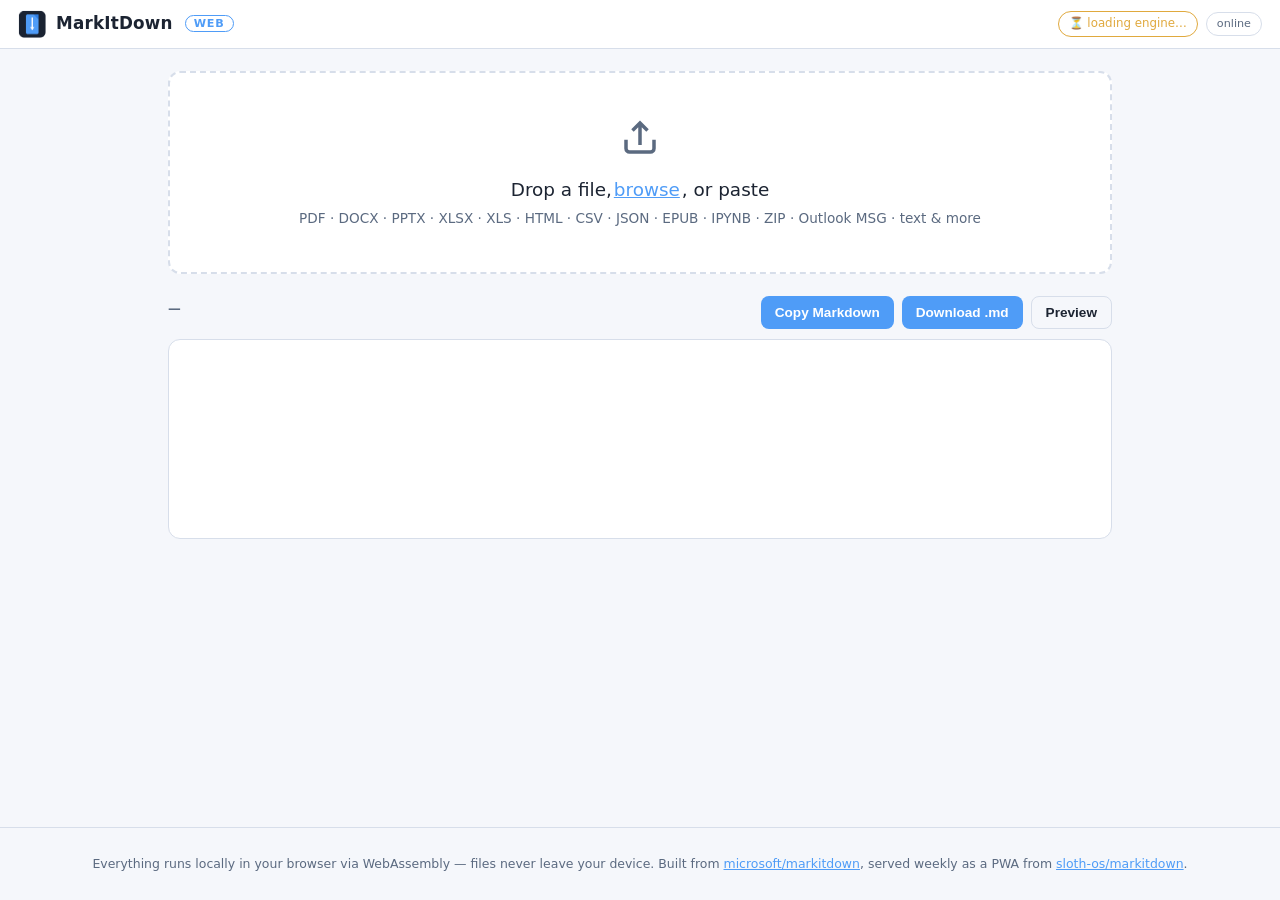
==== src/index.html @ 71509c8d "Add markitdown WASM PWA with weekly GitHub Pages deploy Package microsoft/markitdown as a browser-on" ====
<!doctype html>
<html lang="en">
<head>
  <meta charset="utf-8" />
  <meta name="viewport" content="width=device-width, initial-scale=1" />
  <title>MarkItDown Web — convert documents to Markdown, offline</title>
  <meta name="description" content="Convert PDF, DOCX, PPTX, XLSX, HTML, CSV and more to Markdown entirely in your browser. Works offline. Powered by markitdown compiled to WebAssembly." />
  <meta name="theme-color" content="#1a2332" />

  <link rel="manifest" href="manifest.webmanifest" />
  <link rel="icon" href="icons/icon-64.png" sizes="64x64" />
  <link rel="icon" href="icons/icon-192.png" sizes="192x192" />
  <link rel="apple-touch-icon" href="icons/icon-192.png" />
  <link rel="stylesheet" href="styles.css" />
</head>
<body>
  <header class="topbar">
    <div class="brand">
      <img src="icons/icon-64.png" alt="" width="28" height="28" />
      <h1>MarkItDown <span class="badge" id="md-version">Web</span></h1>
    </div>
    <div class="status">
      <span id="engine-status" class="status-pill" data-state="loading"
 title="WASM engine status">⏳ loading engine…</span>
      <span id="offline-status" class="status-pill subtle" data-state="online"
            title="Network status">online</span>
    </div>
  </header>

  <main>
    <section id="dropzone" class="dropzone" tabindex="0" role="button"
             aria-label="Drop a file here or click to choose">
      <svg class="dz-icon" viewBox="0 0 24 24" width="42" height="42" aria-hidden="true">
        <path fill="currentColor" d="M19 13v5a1 1 0 0 1-1 1H6a1 1 0 0 1-1-1v-5H3v5a3 3 0 0 0 3 3h12a3 3 0 0 0 3-3v-5h-2zM11 5.83 8.41 8.41 7 7l5-5 5 5-1.41 1.41L13 5.83V16h-2V5.83z"/>
      </svg>
      <p class="dz-title">Drop a file,<label for="file-input" class="link">browse</label><span id="paste-hint">, or paste</span></p>
      <p class="dz-sub">PDF · DOCX · PPTX · XLSX · XLS · HTML · CSV · JSON · EPUB · IPYNB · ZIP · Outlook MSG · text &amp; more</p>
      <input id="file-input" type="file" hidden multiple
 accept=".pdf,.docx,.doc,.pptx,.ppt,.xlsx,.xls,.csv,.json,.html,.htm,.xml,.md,.markdown,.txt,.text,.log,.yaml,.yml,.toml,.ini,.rss,.atom,.epub,.ipynb,.py,.js,.ts,.rs,.go,.java,.c,.cpp,.h,.sh,.zip,.msg" />
    </section>

    <section id="file-list" class="file-list" hidden>
      <h2>Queue</h2>
      <ul id="queue"></ul>
      <button id="clear-queue" class="btn subtle small">clear queue</button>
    </section>

    <section id="result" class="result" hidden>
      <div class="result-head">
        <h2 id="result-title" class="result-title" title="Converted file">—</h2>
        <div class="result-actions">
          <button id="copy-btn" class="btn">Copy Markdown</button>
          <button id="download-btn" class="btn">Download .md</button>
          <button id="toggle-render-btn" class="btn subtle">Preview</button>
        </div>
      </div>
      <div id="error-box" class="error-box" hidden></div>
      <pre id="markdown-out" class="markdown-out" tabindex="0"></pre>
      <div id="rendered-out" class="rendered-out" hidden></div>
    </section>
  </main>

  <footer class="footer">
    <p>
      Everything runs locally in your browser via WebAssembly — files never leave your device.
      Built from <a href="https://github.com/microsoft/markitdown" rel="noopener">microsoft/markitdown</a>,
      served weekly as a PWA from
      <a href="https://github.com/sloth-os/markitdown" rel="noopener">sloth-os/markitdown</a>.
    </p>
  </footer>

  <script type="module" src="app.js"></script>
</body>
</html>
---- src/styles.css ----
/* SPDX-License-Identifier: MIT */
:root {
  --bg: #12161f;
  --bg-soft: #1a2332;
  --bg-softer: #222d40;
  --fg: #e8ecf3;
  --fg-dim: #9aa7bd;
  --accent: #4f9cf7;
  --accent-strong: #2f7de1;
  --ok: #3fbf7f;
  --warn: #e0a93e;
  --err: #e05d5d;
  --border: #2e3a50;
  --radius: 12px;
  font-size: 16px;
}

@media (prefers-color-scheme: light) {
  :root {
    --bg: #f5f7fb;
    --bg-soft: #ffffff;
    --bg-softer: #eef2f8;
    --fg: #1c2432;
    --fg-dim: #5b6a80;
    --border: #d7deea;
  }
}

* { box-sizing: border-box; }

html, body {
  margin: 0;
  padding: 0;
  background: var(--bg);
  color: var(--fg);
  font-family: system-ui, -apple-system, "Segoe UI", Roboto, sans-serif;
  line-height: 1.5;
}

body {
  display: flex;
  flex-direction: column;
  min-height: 100vh;
  min-height: 100dvh;
}

.topbar {
  display: flex;
  align-items: center;
  justify-content: space-between;
  gap: 12px;
  padding: 10px 18px;
  background: var(--bg-soft);
  border-bottom: 1px solid var(--border);
  position: sticky;
  top: 0;
  z-index: 10;
}

.brand { display: flex; align-items: center; gap: 10px; }
.brand h1 { font-size: 1.05rem; margin: 0; font-weight: 650; letter-spacing: .2px; }
.brand img { border-radius: 6px; }

.badge {
  font-size: .7rem;
  font-weight: 600;
  text-transform: uppercase;
  letter-spacing: .8px;
  color: var(--accent);
  border: 1px solid var(--accent);
  padding: 1px 8px;
  border-radius: 999px;
  vertical-align: middle;
  margin-left: 6px;
}

.status { display: flex; gap: 8px; align-items: center; }

.status-pill {
  font-size: .74rem;
  padding: 3px 10px;
  border-radius: 999px;
  border: 1px solid var(--border);
  white-space: nowrap;
  transition: color .2s, border-color .2s;
}
.status-pill[data-state="ready"]    { color: var(--ok);   border-color: var(--ok); }
.status-pill[data-state="loading"]  { color: var(--warn); border-color: var(--warn); }
.status-pill[data-state="offline"]  { color: var(--warn); border-color: var(--warn); }
.status-pill[data-state="online"]   { color: var(--fg-dim); }
.status-pill.subtle { font-size: .7rem; }

main {
  flex: 1;
  width: 100%;
  max-width: 980px;
  margin: 0 auto;
  padding: 22px 18px 40px;
  display: flex;
  flex-direction: column;
  gap: 22px;
}

/* ---- Dropzone ---- */
.dropzone {
  border: 2px dashed var(--border);
  border-radius: var(--radius);
  background: var(--bg-soft);
  padding: 44px 20px;
  text-align: center;
  cursor: pointer;
  transition: border-color .15s, background .15s, transform .1s;
  outline: none;
}
.dropzone:hover, .dropzone:focus-visible { border-color: var(--accent); }
.dropzone.dragover {
  border-color: var(--accent-strong);
  background: var(--bg-softer);
  transform: scale(1.008);
}
.dz-icon { color: var(--fg-dim); }
.dropzone.dragover .dz-icon { color: var(--accent); }
.dz-title { font-size: 1.15rem; margin: 10px 0 4px; }
.dz-title .link { color: var(--accent); cursor: pointer; text-decoration: underline; margin: 0 2px; }
.dz-sub { color: var(--fg-dim); font-size: .85rem; margin: 0; }

/* ---- Queue ---- */
.file-list h2, .result-head h2 {
  font-size: .8rem;
  text-transform: uppercase;
  letter-spacing: 1px;
  color: var(--fg-dim);
  margin: 0 0 8px;
}
#queue { list-style: none; margin: 0 0 10px; padding: 0; display: flex; flex-direction: column; gap: 6px; }
#queue li {
  display: flex;
  align-items: center;
  gap: 10px;
  padding: 8px 12px;
  background: var(--bg-soft);
  border: 1px solid var(--border);
  border-radius: 8px;
  font-size: .88rem;
  cursor: pointer;
}
#queue li.active { border-color: var(--accent); }
#queue li .name { flex: 1; overflow: hidden; text-overflow: ellipsis; white-space: nowrap; }
#queue li .size { color: var(--fg-dim); font-size: .76rem; }
#queue li .qstate { font-size: .74rem; color: var(--fg-dim); }
#queue li .qstate.done { color: var(--ok); }
#queue li .qstate.error { color: var(--err); }

/* ---- Result ---- */
.result { display: flex; flex-direction: column; gap: 10px; }
.result-head { display: flex; align-items: center; justify-content: space-between; gap: 12px; flex-wrap: wrap; }
.result-title {
  font-size: 1rem;
  margin: 0;
  overflow: hidden;
  text-overflow: ellipsis;
  white-space: nowrap;
  max-width: 46ch;
}
.result-actions { display: flex; gap: 8px; flex-wrap: wrap; }

.btn {
  background: var(--accent);
  color: #fff;
  border: none;
  border-radius: 8px;
  padding: 8px 14px;
  font-size: .85rem;
  font-weight: 600;
  cursor: pointer;
  transition: background .15s, transform .05s;
}
.btn:hover { background: var(--accent-strong); }
.btn:active { transform: translateY(1px); }
.btn.subtle { background: transparent; color: var(--fg); border: 1px solid var(--border); }
.btn.subtle:hover { border-color: var(--accent); background: transparent; }
.btn.small { padding: 4px 10px; font-size: .76rem; }
.btn:disabled { opacity: .5; cursor: not-allowed; }

.error-box {
  background: rgba(224, 93, 93, .12);
  border: 1px solid var(--err);
  color: var(--err);
  border-radius: 8px;
  padding: 10px 14px;
  font-size: .85rem;
  white-space: pre-wrap;
  font-family: ui-monospace, monospace;
}

.markdown-out, .rendered-out {
  background: var(--bg-soft);
  border: 1px solid var(--border);
  border-radius: var(--radius);
  padding: 18px 20px;
  margin: 0;
  overflow: auto;
  max-height: 62vh;
  min-height: 200px;
}
.markdown-out {
  font-family: ui-monospace, SFMono-Regular, Menlo, Consolas, monospace;
  font-size: .84rem;
  line-height: 1.55;
  white-space: pre-wrap;
  word-break: break-word;
}

.rendered-out { font-size: .92rem; }
.rendered-out h1, .rendered-out h2, .rendered-out h3 { line-height: 1.25; }
.rendered-out table { border-collapse: collapse; margin: 12px 0; }
.rendered-out th, .rendered-out td {
  border: 1px solid var(--border);
  padding: 5px 10px;
  font-size: .84rem;
}
.rendered-out code {
  background: var(--bg-softer);
  border-radius: 4px;
  padding: 1px 5px;
  font-size: .85em;
}
.rendered-out pre code { display: block; padding: 10px; overflow: auto; }
.rendered-out img { max-width: 100%; }

/* ---- Footer ---- */
.footer {
  border-top: 1px solid var(--border);
  padding: 14px 18px;
  font-size: .78rem;
  color: var(--fg-dim);
  text-align: center;
}
.footer a { color: var(--accent); }

.toast {
  position: fixed;
  bottom: 18px;
  left: 50%;
  transform: translateX(-50%) translateY(80px);
  background: var(--bg-softer);
  border: 1px solid var(--border);
  color: var(--fg);
  padding: 9px 18px;
  border-radius: 10px;
  font-size: .84rem;
  opacity: 0;
  transition: transform .25s, opacity .25s;
  z-index: 50;
  pointer-events: none;
}
.toast.show { transform: translateX(-50%) translateY(0); opacity: 1; }
.toast.error { border-color: var(--err); color: var(--err); }

@media (max-width: 640px) {
  .result-title { max-width: 100%; }
  .status-pill.subtle { display: none; }
  .dropzone { padding: 30px 14px; }
}
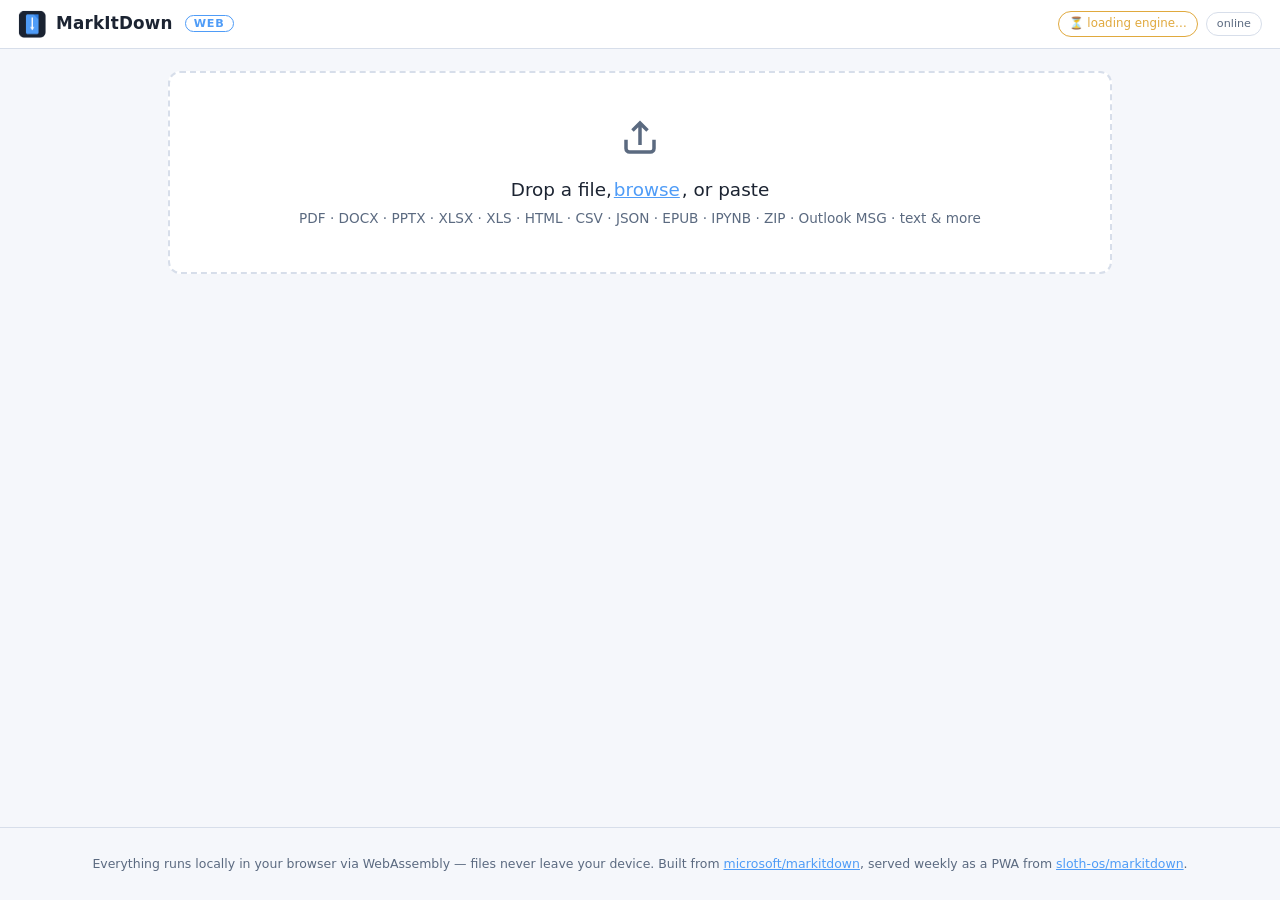
==== commit 8e782cf2: "Add keep-data-URIs toggle with race-hardened reconvert path Expose markitdown's --keep-data-uris in " ====
--- a/src/index.html
+++ b/src/index.html
@@ -49,6 +49,11 @@
       <div class="result-head">
         <h2 id="result-title" class="result-title" title="Converted file">—</h2>
         <div class="result-actions">
+          <label class="toggle" for="keep-data-uris"
+                 title="Keep embedded images as full base64 data URIs in the markdown instead of truncating them (same as the markitdown CLI's --keep-data-uris). Re-converts the current file and applies to new conversions.">
+            <input type="checkbox" id="keep-data-uris" />
+            <span>keep data URIs</span>
+          </label>
           <button id="copy-btn" class="btn">Copy Markdown</button>
           <button id="download-btn" class="btn">Download .md</button>
           <button id="toggle-render-btn" class="btn subtle">Preview</button>
--- a/src/styles.css
+++ b/src/styles.css
@@ -1,4 +1,13 @@
 /* SPDX-License-Identifier: MIT */
+/* The [hidden] attribute must always win over any author display rule
+   (e.g. .result { display: flex }) — without this, author-level display
+   declarations beat the UA stylesheet's [hidden] { display: none } in the
+   cascade and "hidden" panels (like the result panel before the first
+   conversion) still lay out on screen. */
+[hidden] {
+  display: none !important;
+}
+
 :root {
   --bg: #12161f;
   --bg-soft: #1a2332;
@@ -182,6 +191,25 @@
 .btn.small { padding: 4px 10px; font-size: .76rem; }
 .btn:disabled { opacity: .5; cursor: not-allowed; }
 
+/* Checkbox toggle (keep data URIs) — styled to sit alongside the buttons */
+.toggle {
+  display: inline-flex;
+  align-items: center;
+  gap: 7px;
+  font-size: .82rem;
+  color: var(--fg-dim);
+  border: 1px solid var(--border);
+  border-radius: 8px;
+  padding: 7px 12px;
+  cursor: pointer;
+  user-select: none;
+  white-space: nowrap;
+  transition: color .15s, border-color .15s;
+}
+.toggle:hover { border-color: var(--accent); color: var(--fg); }
+.toggle input { accent-color: var(--accent); width: 15px; height: 15px; margin: 0; cursor: pointer; }
+.toggle:has(input:checked) { color: var(--fg); border-color: var(--accent); }
+
 .error-box {
   background: rgba(224, 93, 93, .12);
   border: 1px solid var(--err);
